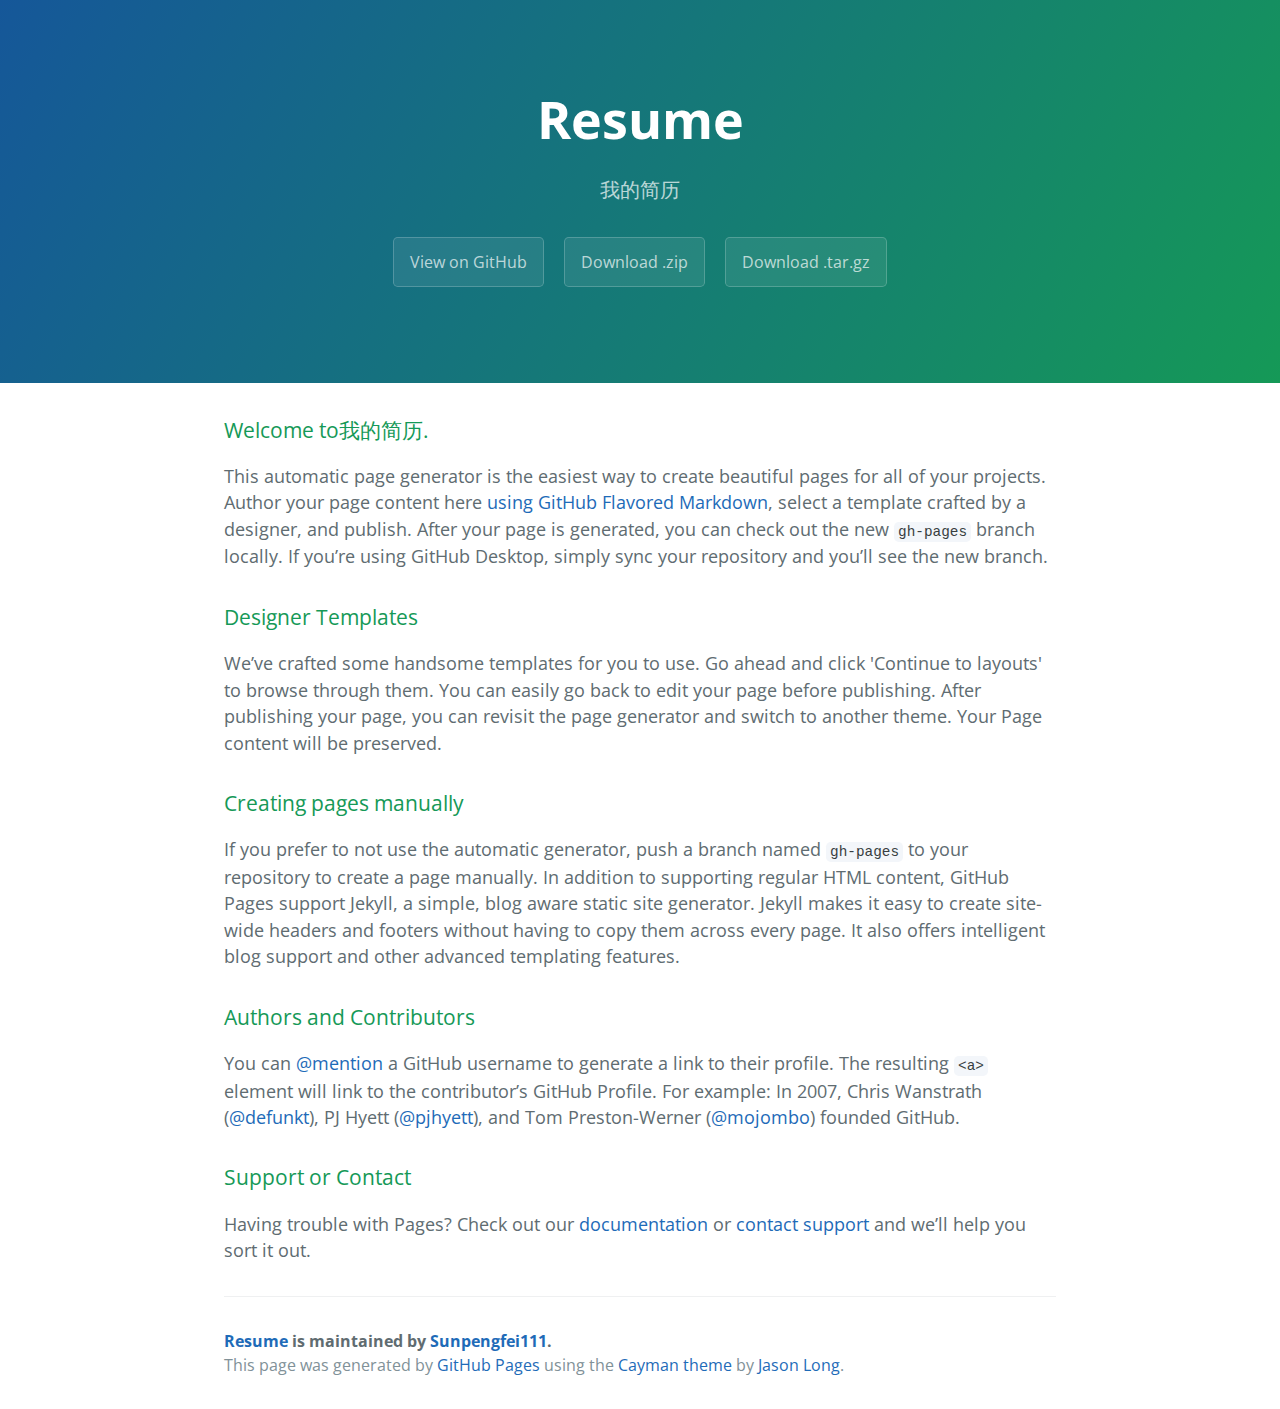
==== index.html @ 6ec91a6f "Create gh-pages branch via GitHub" ====
<!DOCTYPE html>
<html lang="en-us">
  <head>
    <meta charset="UTF-8">
    <title>Resume by Sunpengfei111</title>
    <meta name="viewport" content="width=device-width, initial-scale=1">
    <link rel="stylesheet" type="text/css" href="stylesheets/normalize.css" media="screen">
    <link href='https://fonts.googleapis.com/css?family=Open+Sans:400,700' rel='stylesheet' type='text/css'>
    <link rel="stylesheet" type="text/css" href="stylesheets/stylesheet.css" media="screen">
    <link rel="stylesheet" type="text/css" href="stylesheets/github-light.css" media="screen">
  </head>
  <body>
    <section class="page-header">
      <h1 class="project-name">Resume</h1>
      <h2 class="project-tagline">我的简历</h2>
      <a href="https://github.com/Sunpengfei111/resume" class="btn">View on GitHub</a>
      <a href="https://github.com/Sunpengfei111/resume/zipball/master" class="btn">Download .zip</a>
      <a href="https://github.com/Sunpengfei111/resume/tarball/master" class="btn">Download .tar.gz</a>
    </section>

    <section class="main-content">
      <h3>
<a id="welcome-to我的简历" class="anchor" href="#welcome-to%E6%88%91%E7%9A%84%E7%AE%80%E5%8E%86" aria-hidden="true"><span aria-hidden="true" class="octicon octicon-link"></span></a>Welcome to我的简历.</h3>

<p>This automatic page generator is the easiest way to create beautiful pages for all of your projects. Author your page content here <a href="https://guides.github.com/features/mastering-markdown/">using GitHub Flavored Markdown</a>, select a template crafted by a designer, and publish. After your page is generated, you can check out the new <code>gh-pages</code> branch locally. If you’re using GitHub Desktop, simply sync your repository and you’ll see the new branch.</p>

<h3>
<a id="designer-templates" class="anchor" href="#designer-templates" aria-hidden="true"><span aria-hidden="true" class="octicon octicon-link"></span></a>Designer Templates</h3>

<p>We’ve crafted some handsome templates for you to use. Go ahead and click 'Continue to layouts' to browse through them. You can easily go back to edit your page before publishing. After publishing your page, you can revisit the page generator and switch to another theme. Your Page content will be preserved.</p>

<h3>
<a id="creating-pages-manually" class="anchor" href="#creating-pages-manually" aria-hidden="true"><span aria-hidden="true" class="octicon octicon-link"></span></a>Creating pages manually</h3>

<p>If you prefer to not use the automatic generator, push a branch named <code>gh-pages</code> to your repository to create a page manually. In addition to supporting regular HTML content, GitHub Pages support Jekyll, a simple, blog aware static site generator. Jekyll makes it easy to create site-wide headers and footers without having to copy them across every page. It also offers intelligent blog support and other advanced templating features.</p>

<h3>
<a id="authors-and-contributors" class="anchor" href="#authors-and-contributors" aria-hidden="true"><span aria-hidden="true" class="octicon octicon-link"></span></a>Authors and Contributors</h3>

<p>You can <a href="https://help.github.com/articles/basic-writing-and-formatting-syntax/#mentioning-users-and-teams" class="user-mention">@mention</a> a GitHub username to generate a link to their profile. The resulting <code>&lt;a&gt;</code> element will link to the contributor’s GitHub Profile. For example: In 2007, Chris Wanstrath (<a href="https://github.com/defunkt" class="user-mention">@defunkt</a>), PJ Hyett (<a href="https://github.com/pjhyett" class="user-mention">@pjhyett</a>), and Tom Preston-Werner (<a href="https://github.com/mojombo" class="user-mention">@mojombo</a>) founded GitHub.</p>

<h3>
<a id="support-or-contact" class="anchor" href="#support-or-contact" aria-hidden="true"><span aria-hidden="true" class="octicon octicon-link"></span></a>Support or Contact</h3>

<p>Having trouble with Pages? Check out our <a href="https://help.github.com/pages">documentation</a> or <a href="https://github.com/contact">contact support</a> and we’ll help you sort it out.</p>

      <footer class="site-footer">
        <span class="site-footer-owner"><a href="https://github.com/Sunpengfei111/resume">Resume</a> is maintained by <a href="https://github.com/Sunpengfei111">Sunpengfei111</a>.</span>

        <span class="site-footer-credits">This page was generated by <a href="https://pages.github.com">GitHub Pages</a> using the <a href="https://github.com/jasonlong/cayman-theme">Cayman theme</a> by <a href="https://twitter.com/jasonlong">Jason Long</a>.</span>
      </footer>

    </section>

  
  </body>
</html>
---- stylesheets/stylesheet.css ----
* {
  box-sizing: border-box; }

body {
  padding: 0;
  margin: 0;
  font-family: "Open Sans", "Helvetica Neue", Helvetica, Arial, sans-serif;
  font-size: 16px;
  line-height: 1.5;
  color: #606c71; }

a {
  color: #1e6bb8;
  text-decoration: none; }
  a:hover {
    text-decoration: underline; }

.btn {
  display: inline-block;
  margin-bottom: 1rem;
  color: rgba(255, 255, 255, 0.7);
  background-color: rgba(255, 255, 255, 0.08);
  border-color: rgba(255, 255, 255, 0.2);
  border-style: solid;
  border-width: 1px;
  border-radius: 0.3rem;
  transition: color 0.2s, background-color 0.2s, border-color 0.2s; }
  .btn + .btn {
    margin-left: 1rem; }

.btn:hover {
  color: rgba(255, 255, 255, 0.8);
  text-decoration: none;
  background-color: rgba(255, 255, 255, 0.2);
  border-color: rgba(255, 255, 255, 0.3); }

@media screen and (min-width: 64em) {
  .btn {
    padding: 0.75rem 1rem; } }

@media screen and (min-width: 42em) and (max-width: 64em) {
  .btn {
    padding: 0.6rem 0.9rem;
    font-size: 0.9rem; } }

@media screen and (max-width: 42em) {
  .btn {
    display: block;
    width: 100%;
    padding: 0.75rem;
    font-size: 0.9rem; }
    .btn + .btn {
      margin-top: 1rem;
      margin-left: 0; } }

.page-header {
  color: #fff;
  text-align: center;
  background-color: #159957;
  background-image: linear-gradient(120deg, #155799, #159957); }

@media screen and (min-width: 64em) {
  .page-header {
    padding: 5rem 6rem; } }

@media screen and (min-width: 42em) and (max-width: 64em) {
  .page-header {
    padding: 3rem 4rem; } }

@media screen and (max-width: 42em) {
  .page-header {
    padding: 2rem 1rem; } }

.project-name {
  margin-top: 0;
  margin-bottom: 0.1rem; }

@media screen and (min-width: 64em) {
  .project-name {
    font-size: 3.25rem; } }

@media screen and (min-width: 42em) and (max-width: 64em) {
  .project-name {
    font-size: 2.25rem; } }

@media screen and (max-width: 42em) {
  .project-name {
    font-size: 1.75rem; } }

.project-tagline {
  margin-bottom: 2rem;
  font-weight: normal;
  opacity: 0.7; }

@media screen and (min-width: 64em) {
  .project-tagline {
    font-size: 1.25rem; } }

@media screen and (min-width: 42em) and (max-width: 64em) {
  .project-tagline {
    font-size: 1.15rem; } }

@media screen and (max-width: 42em) {
  .project-tagline {
    font-size: 1rem; } }

.main-content :first-child {
  margin-top: 0; }
.main-content img {
  max-width: 100%; }
.main-content h1, .main-content h2, .main-content h3, .main-content h4, .main-content h5, .main-content h6 {
  margin-top: 2rem;
  margin-bottom: 1rem;
  font-weight: normal;
  color: #159957; }
.main-content p {
  margin-bottom: 1em; }
.main-content code {
  padding: 2px 4px;
  font-family: Consolas, "Liberation Mono", Menlo, Courier, monospace;
  font-size: 0.9rem;
  color: #383e41;
  background-color: #f3f6fa;
  border-radius: 0.3rem; }
.main-content pre {
  padding: 0.8rem;
  margin-top: 0;
  margin-bottom: 1rem;
  font: 1rem Consolas, "Liberation Mono", Menlo, Courier, monospace;
  color: #567482;
  word-wrap: normal;
  background-color: #f3f6fa;
  border: solid 1px #dce6f0;
  border-radius: 0.3rem; }
  .main-content pre > code {
    padding: 0;
    margin: 0;
    font-size: 0.9rem;
    color: #567482;
    word-break: normal;
    white-space: pre;
    background: transparent;
    border: 0; }
.main-content .highlight {
  margin-bottom: 1rem; }
  .main-content .highlight pre {
    margin-bottom: 0;
    word-break: normal; }
.main-content .highlight pre, .main-content pre {
  padding: 0.8rem;
  overflow: auto;
  font-size: 0.9rem;
  line-height: 1.45;
  border-radius: 0.3rem; }
.main-content pre code, .main-content pre tt {
  display: inline;
  max-width: initial;
  padding: 0;
  margin: 0;
  overflow: initial;
  line-height: inherit;
  word-wrap: normal;
  background-color: transparent;
  border: 0; }
  .main-content pre code:before, .main-content pre code:after, .main-content pre tt:before, .main-content pre tt:after {
    content: normal; }
.main-content ul, .main-content ol {
  margin-top: 0; }
.main-content blockquote {
  padding: 0 1rem;
  margin-left: 0;
  color: #819198;
  border-left: 0.3rem solid #dce6f0; }
  .main-content blockquote > :first-child {
    margin-top: 0; }
  .main-content blockquote > :last-child {
    margin-bottom: 0; }
.main-content table {
  display: block;
  width: 100%;
  overflow: auto;
  word-break: normal;
  word-break: keep-all; }
  .main-content table th {
    font-weight: bold; }
  .main-content table th, .main-content table td {
    padding: 0.5rem 1rem;
    border: 1px solid #e9ebec; }
.main-content dl {
  padding: 0; }
  .main-content dl dt {
    padding: 0;
    margin-top: 1rem;
    font-size: 1rem;
    font-weight: bold; }
  .main-content dl dd {
    padding: 0;
    margin-bottom: 1rem; }
.main-content hr {
  height: 2px;
  padding: 0;
  margin: 1rem 0;
  background-color: #eff0f1;
  border: 0; }

@media screen and (min-width: 64em) {
  .main-content {
    max-width: 64rem;
    padding: 2rem 6rem;
    margin: 0 auto;
    font-size: 1.1rem; } }

@media screen and (min-width: 42em) and (max-width: 64em) {
  .main-content {
    padding: 2rem 4rem;
    font-size: 1.1rem; } }

@media screen and (max-width: 42em) {
  .main-content {
    padding: 2rem 1rem;
    font-size: 1rem; } }

.site-footer {
  padding-top: 2rem;
  margin-top: 2rem;
  border-top: solid 1px #eff0f1; }

.site-footer-owner {
  display: block;
  font-weight: bold; }

.site-footer-credits {
  color: #819198; }

@media screen and (min-width: 64em) {
  .site-footer {
    font-size: 1rem; } }

@media screen and (min-width: 42em) and (max-width: 64em) {
  .site-footer {
    font-size: 1rem; } }

@media screen and (max-width: 42em) {
  .site-footer {
    font-size: 0.9rem; } }
---- stylesheets/github-light.css ----
/*
The MIT License (MIT)

Copyright (c) 2015 GitHub, Inc.

Permission is hereby granted, free of charge, to any person obtaining a copy
of this software and associated documentation files (the "Software"), to deal
in the Software without restriction, including without limitation the rights
to use, copy, modify, merge, publish, distribute, sublicense, and/or sell
copies of the Software, and to permit persons to whom the Software is
furnished to do so, subject to the following conditions:

The above copyright notice and this permission notice shall be included in all
copies or substantial portions of the Software.

THE SOFTWARE IS PROVIDED "AS IS", WITHOUT WARRANTY OF ANY KIND, EXPRESS OR
IMPLIED, INCLUDING BUT NOT LIMITED TO THE WARRANTIES OF MERCHANTABILITY,
FITNESS FOR A PARTICULAR PURPOSE AND NONINFRINGEMENT. IN NO EVENT SHALL THE
AUTHORS OR COPYRIGHT HOLDERS BE LIABLE FOR ANY CLAIM, DAMAGES OR OTHER
LIABILITY, WHETHER IN AN ACTION OF CONTRACT, TORT OR OTHERWISE, ARISING FROM,
OUT OF OR IN CONNECTION WITH THE SOFTWARE OR THE USE OR OTHER DEALINGS IN THE
SOFTWARE.

*/

.pl-c /* comment */ {
  color: #969896;
}

.pl-c1      /* constant, markup.raw, meta.diff.header, meta.module-reference, meta.property-name, support, support.constant, support.variable, variable.other.constant */,
.pl-s .pl-v /* string variable */ {
  color: #0086b3;
}

.pl-e  /* entity */,
.pl-en /* entity.name */ {
  color: #795da3;
}

.pl-s .pl-s1 /* string source */,
.pl-smi      /* storage.modifier.import, storage.modifier.package, storage.type.java, variable.other, variable.parameter.function */ {
  color: #333;
}

.pl-ent /* entity.name.tag */ {
  color: #63a35c;
}

.pl-k /* keyword, storage, storage.type */ {
  color: #a71d5d;
}

.pl-pds              /* punctuation.definition.string, string.regexp.character-class */,
.pl-s                /* string */,
.pl-s .pl-pse .pl-s1 /* string punctuation.section.embedded source */,
.pl-sr               /* string.regexp */,
.pl-sr .pl-cce       /* string.regexp constant.character.escape */,
.pl-sr .pl-sra       /* string.regexp string.regexp.arbitrary-repitition */,
.pl-sr .pl-sre       /* string.regexp source.ruby.embedded */ {
  color: #183691;
}

.pl-v /* variable */ {
  color: #ed6a43;
}

.pl-id /* invalid.deprecated */ {
  color: #b52a1d;
}

.pl-ii /* invalid.illegal */ {
  background-color: #b52a1d;
  color: #f8f8f8;
}

.pl-sr .pl-cce /* string.regexp constant.character.escape */ {
  color: #63a35c;
  font-weight: bold;
}

.pl-ml /* markup.list */ {
  color: #693a17;
}

.pl-mh        /* markup.heading */,
.pl-mh .pl-en /* markup.heading entity.name */,
.pl-ms        /* meta.separator */ {
  color: #1d3e81;
  font-weight: bold;
}

.pl-mq /* markup.quote */ {
  color: #008080;
}

.pl-mi /* markup.italic */ {
  color: #333;
  font-style: italic;
}

.pl-mb /* markup.bold */ {
  color: #333;
  font-weight: bold;
}

.pl-md /* markup.deleted, meta.diff.header.from-file */ {
  background-color: #ffecec;
  color: #bd2c00;
}

.pl-mi1 /* markup.inserted, meta.diff.header.to-file */ {
  background-color: #eaffea;
  color: #55a532;
}

.pl-mdr /* meta.diff.range */ {
  color: #795da3;
  font-weight: bold;
}

.pl-mo /* meta.output */ {
  color: #1d3e81;
}
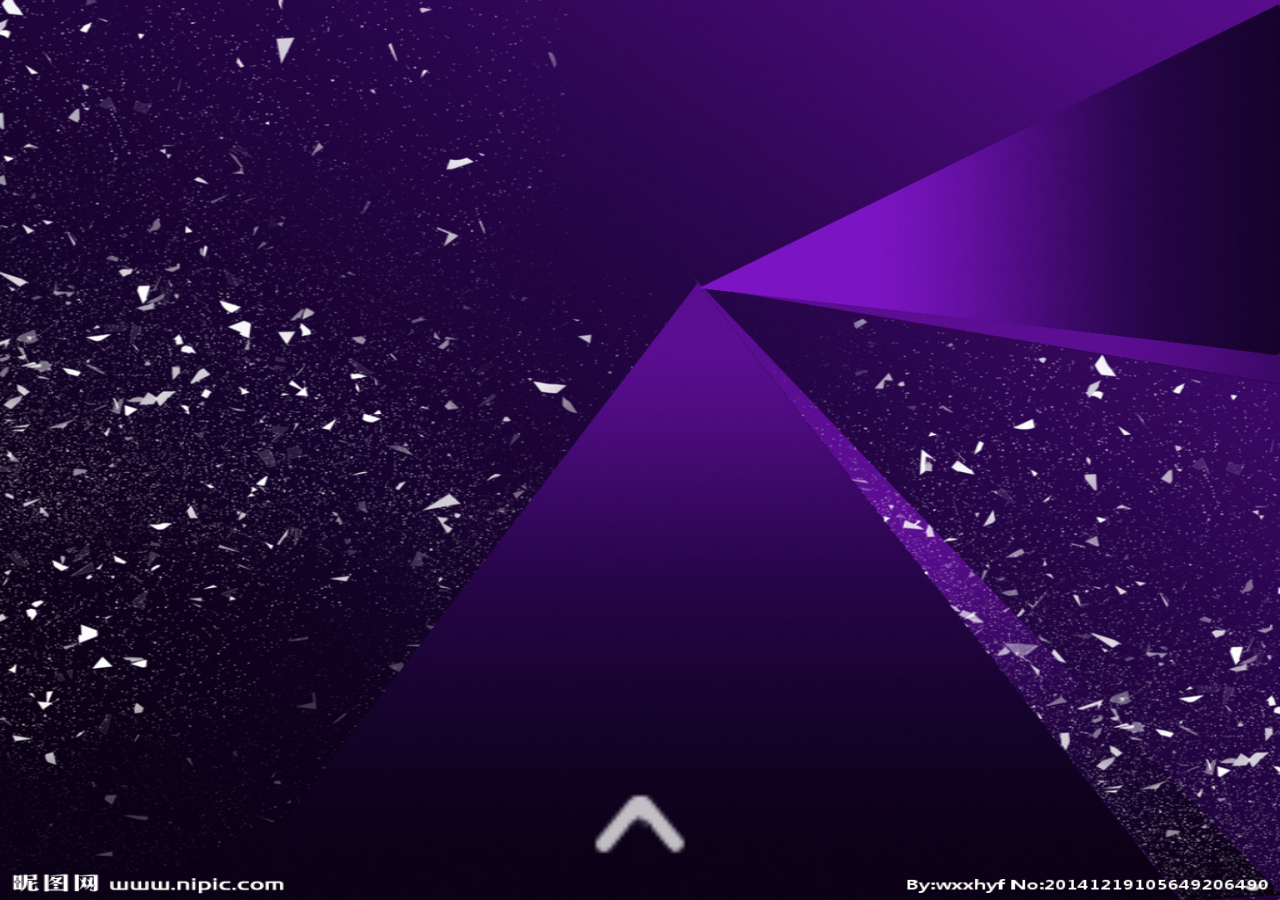
==== commit d91c0a92: "项目" ====
--- a/index.html
+++ b/index.html
@@ -1,57 +1,134 @@
 <!DOCTYPE html>
-<html lang="en-us">
-  <head>
+<html>
+<head>
     <meta charset="UTF-8">
-    <title>Resume by Sunpengfei111</title>
-    <meta name="viewport" content="width=device-width, initial-scale=1">
-    <link rel="stylesheet" type="text/css" href="stylesheets/normalize.css" media="screen">
-    <link href='https://fonts.googleapis.com/css?family=Open+Sans:400,700' rel='stylesheet' type='text/css'>
-    <link rel="stylesheet" type="text/css" href="stylesheets/stylesheet.css" media="screen">
-    <link rel="stylesheet" type="text/css" href="stylesheets/github-light.css" media="screen">
-  </head>
-  <body>
-    <section class="page-header">
-      <h1 class="project-name">Resume</h1>
-      <h2 class="project-tagline">我的简历</h2>
-      <a href="https://github.com/Sunpengfei111/resume" class="btn">View on GitHub</a>
-      <a href="https://github.com/Sunpengfei111/resume/zipball/master" class="btn">Download .zip</a>
-      <a href="https://github.com/Sunpengfei111/resume/tarball/master" class="btn">Download .tar.gz</a>
-    </section>
+    <meta name="viewport"
+          content="width=device-width, user-scalable=no, initial-scale=1.0, maximum-scale=1.0, minimum-scale=1.0"/>
+    <meta name="format-detection" content="telephone=no"/>
+    <meta name="apple-mobile-web-app-capable" content="yes"/>
+    <meta name="apple-mobile-web-app-status-bar-style" content="black">
+    <title>珠峰培训</title>
+    <link type="text/css" rel="stylesheet" href="css/swiper.min.css"/>
+    <link type="text/css" rel="stylesheet" href="css/index.css"/>
+</head>
+<body>
+<section class="swiper-container">
+    <div class="swiper-wrapper">
+        <div class="swiper-slide pageFir" trueId="page1">
+            <img src="img/person.png"/>
+            <img src="img/first.png"/>
+            <img src="img/info.png" alt=""/>
+            <img src="./img/wo.png" alt=""/>
+            <ul class="content">
+                <li>
+                    <img src="./img/3.png" alt=""/>
+                    <h4>姓名:</h4><span>孙鹏飞</span>
+                </li>
+                <li>
+                    <img src="./img/4.jpg" alt=""/>
+                    <h4>性别:</h4><span>男</span>
+                </li>
+                <li>
+                    <img src="./img/1.png" alt=""/>
+                    <h4>年龄:</h4><span>26</span>
+                </li>
+                <li>
+                    <img src="./img/2.png" alt=""/>
+                    <h4>专业:</h4><span>计算机科学与技术</span>
+                </li>
+                <li>
+                    <img src="./img/5.jpg" alt=""/>
+                    <h4>手机:</h4><span>18101381495</span>
+                </li>
+            </ul>
+        </div>
 
-    <section class="main-content">
-      <h3>
-<a id="welcome-to我的简历" class="anchor" href="#welcome-to%E6%88%91%E7%9A%84%E7%AE%80%E5%8E%86" aria-hidden="true"><span aria-hidden="true" class="octicon octicon-link"></span></a>Welcome to我的简历.</h3>
+        <div class="swiper-slide pageTwo" trueId="page2">
+            <img src="img/ability.png"/>
+            <img src="img/round1.jpg" alt=""/>
+            <img src="img/round2.jpg" alt=""/>
+            <img src="img/round3.jpg" alt=""/>
+            <img src="img/round4.jpg" alt=""/>
+            <img src="img/round5.jpg" alt=""/>
+            <ul class="skill">
+                <li class="animation1">H5 CSS3</li>
+                <li>jQuery</li>
+                <li>JS</li>
+                <li>node</li>
+                <li>AJAX</li>
+            </ul>
+        </div>
 
-<p>This automatic page generator is the easiest way to create beautiful pages for all of your projects. Author your page content here <a href="https://guides.github.com/features/mastering-markdown/">using GitHub Flavored Markdown</a>, select a template crafted by a designer, and publish. After your page is generated, you can check out the new <code>gh-pages</code> branch locally. If you’re using GitHub Desktop, simply sync your repository and you’ll see the new branch.</p>
+        <div class="swiper-slide pageThird" trueId="page3">
+            <!--<span>关于我</span>-->
+            <img src="img/lt.png" alt=""/>
+            <img src="img/rb.png" alt=""/>
+            <img src="img/speak0.png"/>
+            <img src="img/now.png"/>
+            <img src="img/speak1.png" alt=""/>
+            <img src="img/speak2.png" alt=""/>
+        </div>
 
-<h3>
-<a id="designer-templates" class="anchor" href="#designer-templates" aria-hidden="true"><span aria-hidden="true" class="octicon octicon-link"></span></a>Designer Templates</h3>
+        <div class="swiper-slide pageFour" trueId="page4">
+            <div class="top">
+                <img src="img/heart.png" alt=""/>
+                <img src="img/heart.png" alt=""/>
+                <img src="img/heart.png" alt=""/>
+                <span>约起来!!!</span>
+            </div>
+            <ul class="list">
+                <li>
+                    <img src="img/contact1.png" alt=""/>
+                    <div>
+                        <h2>PHONE</h2>
+                        <span>18101381495</span>
+                    </div>
+                </li>
+                <li>
+                    <img src="img/contact2.png" alt=""/>
+                    <div>
+                        <h2>E-MAIL</h2>
+                        <span>963969594@qq.com</span>
+                    </div>
+                </li>
+                <li>
+                    <div>
+                        <h2>QQ</h2>
+                    </div>
+                    <div>
+                        <span>963969594</span>
+                    </div>
+                    <img src="img/contact3.png" alt=""/>
+                </li>
+                <li>
+                    <img src="img/contact4.png" alt=""/>
+                    <img src="img/contact5.png" alt=""/>
+                    <div class="wei">
+                        <h2>微信</h2>
+                    </div>
+                    <div class="name">
+                        <span>我不会告诉你我叫XXX</span>
+                    </div>
+                </li>
+            </ul>
+            <!--<img src="img/run1.png" alt="" class="img2"/>-->
+        </div>
+    </div>
+</section>
 
-<p>We’ve crafted some handsome templates for you to use. Go ahead and click 'Continue to layouts' to browse through them. You can easily go back to edit your page before publishing. After publishing your page, you can revisit the page generator and switch to another theme. Your Page content will be preserved.</p>
+<section class="arrow">
+    <span></span>
+    <span></span>
+</section>
 
-<h3>
-<a id="creating-pages-manually" class="anchor" href="#creating-pages-manually" aria-hidden="true"><span aria-hidden="true" class="octicon octicon-link"></span></a>Creating pages manually</h3>
-
-<p>If you prefer to not use the automatic generator, push a branch named <code>gh-pages</code> to your repository to create a page manually. In addition to supporting regular HTML content, GitHub Pages support Jekyll, a simple, blog aware static site generator. Jekyll makes it easy to create site-wide headers and footers without having to copy them across every page. It also offers intelligent blog support and other advanced templating features.</p>
-
-<h3>
-<a id="authors-and-contributors" class="anchor" href="#authors-and-contributors" aria-hidden="true"><span aria-hidden="true" class="octicon octicon-link"></span></a>Authors and Contributors</h3>
-
-<p>You can <a href="https://help.github.com/articles/basic-writing-and-formatting-syntax/#mentioning-users-and-teams" class="user-mention">@mention</a> a GitHub username to generate a link to their profile. The resulting <code>&lt;a&gt;</code> element will link to the contributor’s GitHub Profile. For example: In 2007, Chris Wanstrath (<a href="https://github.com/defunkt" class="user-mention">@defunkt</a>), PJ Hyett (<a href="https://github.com/pjhyett" class="user-mention">@pjhyett</a>), and Tom Preston-Werner (<a href="https://github.com/mojombo" class="user-mention">@mojombo</a>) founded GitHub.</p>
-
-<h3>
-<a id="support-or-contact" class="anchor" href="#support-or-contact" aria-hidden="true"><span aria-hidden="true" class="octicon octicon-link"></span></a>Support or Contact</h3>
-
-<p>Having trouble with Pages? Check out our <a href="https://help.github.com/pages">documentation</a> or <a href="https://github.com/contact">contact support</a> and we’ll help you sort it out.</p>
-
-      <footer class="site-footer">
-        <span class="site-footer-owner"><a href="https://github.com/Sunpengfei111/resume">Resume</a> is maintained by <a href="https://github.com/Sunpengfei111">Sunpengfei111</a>.</span>
-
-        <span class="site-footer-credits">This page was generated by <a href="https://pages.github.com">GitHub Pages</a> using the <a href="https://github.com/jasonlong/cayman-theme">Cayman theme</a> by <a href="https://twitter.com/jasonlong">Jason Long</a>.</span>
-      </footer>
-
-    </section>
-
-  
-  </body>
-</html>
+<section class="audio">
+    <audio class="audioMp3" src="audioFile/beyond.mp3" loop preload="none"/>
+</section>
+</body>
+<script charset="utf-8" type="text/javascript" src="js/swiper.min.js"></script>
+<script charset="utf-8" type="text/javascript" src="js/fastClick.js"></script>
+<script charset="utf-8" type="text/javascript" src="js/index.js"></script>
+<script type="text/javascript">
+    FastClick.attach(document.body);
+</script>
+</html>--- a/css/index.css
+++ b/css/index.css
@@ -0,0 +1,1759 @@
+@charset "utf-8";
+* {
+    margin: 0;
+    padding: 0;
+    -webkit-touch-callout: none;
+    -webkit-tap-highlight-color: transparent;
+}
+
+html {
+    -webkit-text-size-adjust: none;
+}
+
+body {
+    -webkit-user-select: none;
+    font-family: "\5FAE\8F6F\96C5\9ED1", Helvetica, sans-serif;
+    font-size: 12px;
+    color: #424242;
+}
+
+header, footer, nav, section, aside, figure, figcaption, article, audio, video {
+    display: block;
+}
+
+input {
+    outline: none;
+}
+
+ul, li {
+    list-style: none;
+}
+
+a, a:hover, a:active, a:visited, a:target {
+    text-decoration: none;
+    color: #424242;
+}
+
+img {
+    display: block;
+    border: none;
+}
+
+.clear:after {
+    display: block;
+    height: 0;
+    content: "";
+    clear: both;
+}
+
+html {
+    font-size: 100px;
+}
+
+html, body {
+    width: 100%;
+    height: 100%;
+    overflow: hidden;
+}
+/*--ARROW--*/
+.arrow {
+    position: absolute;
+    left: 50%;
+    bottom: .2rem;
+    z-index: 100;
+    margin-left: -.24rem;
+    width: .48rem;
+    height: .36rem;
+    background: url("../img/web-swipe-tip.png") no-repeat;
+    background-size: 100% 100%;
+
+    opacity: 1;
+    -webkit-animation: arrowFlash 1s linear 0s infinite;
+    animation: arrowFlash 1s linear 0s infinite;
+    -webkit-animation-fill-mode: both;
+    animation-fill-mode: both;
+}
+
+@-webkit-keyframes arrowFlash {
+    0%, 100% {
+        opacity: 1;
+        -webkit-transform: translateY(0);
+        transform: translateY(0);
+    }
+    50% {
+        opacity: 0.1;
+        -webkit-transform: translateY(-.1rem);
+        transform: translateY(-.1rem);
+    }
+}
+
+@keyframes arrowFlash {
+    0%, 100% {
+        opacity: 1;
+        -webkit-transform: translateY(0);
+        transform: translateY(0);
+    }
+    50% {
+        opacity: 0.1;
+        -webkit-transform: translateY(-.1rem);
+        transform: translateY(-.1rem);
+    }
+}
+
+/*--AUDIO--*/
+.audio {
+    display: none;
+    position: absolute;
+    top: .15rem;
+    right: .2rem;
+    z-index: 100;
+    width: .6rem;
+    height: .6rem;
+    background: url("../audioFile/music.svg") no-repeat;
+    background-size: 100% 100%;
+}
+
+.audio .audioMp3 {
+    display: none;
+}
+
+.audioMove {
+    -webkit-animation: audioMove 1s linear infinite both;
+    animation: audioMove 1s linear infinite both;
+}
+
+@-webkit-keyframes audioMove {
+    from {
+        -webkit-transform: rotate(0deg);
+        transform: rotate(0deg);
+    }
+    to {
+        -webkit-transform: rotate(360deg);
+        transform: rotate(360deg);
+    }
+}
+
+@keyframes audioMove {
+    from {
+        -webkit-transform: rotate(0deg);
+        transform: rotate(0deg);
+    }
+    to {
+        -webkit-transform: rotate(360deg);
+        transform: rotate(360deg);
+    }
+}
+/*--SWIPER--*/
+.swiper-container {
+    height: 100%;
+}
+
+.swiper-slide {
+    position: relative;
+    height: 100%;
+}
+/*四张大背景*/
+.pageFir {
+    background: url("../img/back1.jpg") no-repeat;
+    background-size: 100% 100%;
+}
+
+.pageTwo {
+    background: url("../img/back2.jpg") no-repeat;
+    background-size: 100% 100%;
+}
+.pageThird {
+    background: url("../img/back3.jpg") no-repeat;
+    background-size: 100% 100%;
+}
+.pageFour {
+    background: url("../img/back4.jpg") no-repeat;
+    background-size: 100% 100%;
+}
+.pageFir img, .pageThird img, .pageFour img {
+    position: absolute;
+    opacity: 0;
+}
+
+/*首页*/
+.pageFir img:nth-child(1) {
+    z-index: 5;
+    left: -0.1rem;
+    top: 0;
+    width: 6.86rem;
+    height: 2.48rem;
+    background: gold;
+}
+.pageFir img:nth-child(2) {
+    z-index: 4;
+    left: .5rem;
+    bottom: .5rem;
+    width: 5.5rem;
+    height: 2.12rem;
+    background: lightpink;
+    border-radius:1rem;
+}
+.pageFir img:nth-child(3){
+    z-index: 8;
+    left: 0.93rem;
+    bottom: 2.99rem;
+    width: 3.8rem;
+    height: 3.34rem;
+}
+.pageFir img:nth-child(4){
+    z-index: 10;
+    right: 0.6rem;
+    bottom: 4.4rem;
+    width: 1.6rem;
+    height: 2.2rem;
+    border-radius: 1rem;
+}
+
+.pageFir .content{
+    position: absolute;
+    bottom: 2rem;
+    left: .8rem;
+    z-index: 3;
+    display: inline-block;
+    width: 5rem;
+    height: 4.5rem;
+    color: #FFFFEE;
+}
+.pageFir .content li{
+    padding: .12rem 0;
+}
+.pageFir .content li img{
+    opacity: 0;
+}
+.pageFir .content li:nth-child(1) img{
+    width: .6rem;
+    height: .5rem;
+    position: absolute;
+    left: -.6rem;
+    top: .1rem;
+    background: transparent;
+}
+.pageFir .content li:nth-child(2) img{
+    width: .6rem;
+    height: .5rem;
+    position: absolute;
+    left: -.6rem;
+    top: .82rem;
+    border-radius: 50%;
+}
+.pageFir .content li:nth-child(3) img{
+    width: .6rem;
+    height: .5rem;
+    position: absolute;
+    left: -.6rem;
+    top: 1.52rem;
+    background: transparent;
+}
+.pageFir .content li:nth-child(4) img{
+    width: .6rem;
+    height: .5rem;
+    position: absolute;
+    left: -.6rem;
+    top: 2.22rem;
+    background: transparent;
+}
+.pageFir .content li:nth-child(5) img{
+    width: .6rem;
+    height: .5rem;
+    position: absolute;
+    left: -.6rem;
+    top: 3.02rem;
+    background: transparent;
+    border-radius: 50%;
+}
+
+.pageFir .content li h4 {
+    font-family: "\5FAE\8F6F\96C5\9ED1", Helvetica, sans-serif;
+    font-size: .36rem;
+    display: inline-block;
+    margin-left: .2rem;
+    color: goldenrod;
+    font-weight: bold;
+    opacity: 0;
+}
+.pageFir .content li span{
+    display: inline-block;
+    font-size: .36rem;
+    margin-left: .2rem;
+    font-family: "\5FAE\8F6F\96C5\9ED1", Helvetica, sans-serif;
+    font-style: oblique;
+    font-weight: bold;
+    opacity: 0;
+}
+
+#page1 img:nth-child(1) {
+    -webkit-animation: fadeInLeft 2s .3s both;
+    animation: fadeInLeft 2s .3s both;
+}
+#page1 img:nth-child(2){
+    -webkit-animation: fadeInRight 1.5s 4.5s both;
+    animation: fadeInRight 1.5s 4.5s both;
+}
+#page1 img:nth-child(3){
+    -webkit-animation: zoomIn 1.5s 4s both;
+    animation: zoomIn 1.5s 4s both;
+}
+#page1 img:nth-child(4){
+    -webkit-animation: fadeInRight 1.5s 4.2s both;
+    animation: fadeInRight 1.5s 4.2s both;
+}
+
+#page1 .content li:nth-child(1) img{
+    -webkit-animation: bounceInUp 1.5s .5s both;
+    animation: bounceInUp 1.5s .5s both;
+}
+#page1 .content li:nth-child(1) span,#page1 .content li:nth-child(1) h4{
+    -webkit-animation:  bounce 1s 2.5s both;
+    animation:  bounce 1s 2.5s both;
+}
+#page1 .content li:nth-child(2) img{
+    -webkit-animation: bounceInUp2 1.5s .7s both;
+    animation: bounceInUp2 1.5s .7s both;
+}
+#page1 .content li:nth-child(2) span,#page1 .content li:nth-child(2) h4{
+    -webkit-animation:  bounce 1s 2.7s both;
+    animation:  bounce 1s 2.7s both;
+}
+#page1 .content li:nth-child(3) img{
+    -webkit-animation: bounceInUp 1.5s .9s both;
+    animation: bounceInUp 1.5s .9s both;
+}
+#page1 .content li:nth-child(3) span,#page1 .content li:nth-child(3) h4{
+    -webkit-animation:  bounce 1s 2.9s both;
+    animation:  bounce 1s 2.9s both;
+}
+#page1 .content li:nth-child(4) img{
+    -webkit-animation: bounceInUp 1.5s 1.1s both;
+    animation: bounceInUp 1.5s 1.1s both;
+}
+#page1 .content li:nth-child(4) span,#page1 .content li:nth-child(4) h4{
+    -webkit-animation:  bounce 1s 3.1s both;
+    animation:  bounce 1s 3.1s both;
+}
+#page1 .content li:nth-child(5) img{
+    -webkit-animation: bounceInUp 1.5s 1.3s both;
+    animation: bounceInUp 1.5s 1.3s both;
+}
+#page1 .content li:nth-child(5) span,#page1 .content li:nth-child(5) h4{
+    -webkit-animation:  bounce 1s 3.3s both;
+    animation:  bounce 1s 3.3s both;
+}
+
+/*第二页*/
+
+.pageTwo img{
+    width: 2rem;
+    height: 2rem;
+    border-radius: 50%;
+    opacity: .7;
+}
+.pageTwo img:nth-child(2){
+    z-index: 4;
+    position: absolute;
+    left: .4rem;
+    top: 1.8rem;
+
+}
+.pageTwo img:nth-child(3){
+    z-index: 4;
+    position: absolute;
+    left: 3.6rem;
+    top: 2rem;
+    opacity: 0;
+
+}
+.pageTwo img:nth-child(4){
+    z-index: 4;
+    position: absolute;
+    left: 2rem;
+    top: 4.5rem;
+    width: 2.2rem;
+    height: 2.2rem;
+}
+.pageTwo img:nth-child(5){
+    z-index: 4;
+    position: absolute;
+    left: .4rem;
+    top: 6.5rem;
+    opacity: 0;
+}
+.pageTwo img:nth-child(6){
+    z-index: 4;
+    position: absolute;
+    left: 3.6rem;
+    top: 6.8rem;
+
+}
+.pageTwo .skill{
+    position: absolute;
+    bottom: .9rem;
+    left: 0;
+    z-index: 5;
+    display: inline-block;
+    width: 6.4rem;
+    height: 8.5rem;
+    font-weight: 600;
+    opacity: 1;
+}
+.pageTwo .skill li{
+    opacity: 0;
+}
+.pageTwo .skill li:nth-child(1){
+    position: absolute;
+    top: 2.8rem;
+    left: .8rem;
+    color: blue;
+    font-size: .3rem;
+}
+.pageTwo .skill li:nth-child(2){
+    position: absolute;
+    top: 3rem;
+    right: 1.2rem;
+    color: sienna;
+    font-size: .3rem;
+    opacity: 0;
+}
+.pageTwo .skill li:nth-child(3){
+    position: absolute;
+    top: 5.5rem;
+    right: 3rem;
+    color: black;
+    font-size: .5rem;
+}
+.pageTwo .skill li:nth-child(4){
+    position: absolute;
+    top: 7.4rem;
+    left: .85rem;
+    color: blueviolet;
+    font-size: .4rem;
+    opacity: 0;
+}
+.pageTwo .skill li:nth-child(5){
+    position: absolute;
+    top: 7.8rem;
+    right: 1.2rem;
+    color: darkcyan;
+    font-size: .4rem;
+}
+
+.pageTwo img:nth-child(1){
+    z-index: 3;
+    position: absolute;
+    left: 1.1rem;
+    top: .5rem;
+    width: 4rem;
+    height: 1rem;
+    opacity: 1;
+    border-radius: 1rem;
+}
+#page2 img:nth-child(even){
+    -webkit-animation: beat 1.5s .1s infinite;
+    animation: beat 1.5s .1s infinite;
+}
+#page2 img:nth-child(odd){
+    -webkit-animation: upin 1.5s .5s both;
+    animation: upin 1.5s .5s both;
+}
+#page2 img:nth-child(1){
+    -webkit-animation: pulse 1.5s .5s infinite;
+    animation: pulse 1.5s .5s infinite;
+}
+#page2 .skill li:nth-child(1){
+    -webkit-animation:  swing 1.5s .5s infinite;
+    animation: swing 1.5s .5s infinite;
+}
+#page2 .skill li:nth-child(2){
+    -webkit-animation:  wobble 1.5s .5s infinite;
+    animation: wobble 1.5s .5s infinite;
+}
+#page2 .skill li:nth-child(3){
+    -webkit-animation:  jello 1.5s .5s infinite;
+    animation: jello 1.5s .5s infinite;
+}
+#page2 .skill li:nth-child(4){
+    -webkit-animation:  wobble 1.5s .5s infinite;
+    animation: wobble 1.5s .5s infinite;
+}
+#page2 .skill li:nth-child(5){
+    -webkit-animation:  swing 1.5s .5s infinite;
+    animation: swing 1.5s .5s infinite;
+}
+
+/*第三页*/
+.pageThird img{
+    opacity: 0;
+}
+.pageThird img:nth-child(1){
+    z-index: 4;
+    position: absolute;
+    left: .14rem;
+    top: 0;
+    width: 2.18rem;
+    height: 2.8rem;
+}
+.pageThird img:nth-child(2){
+    position: absolute;
+    right: .46rem;
+    bottom: .4rem;
+    width: 1.8rem;
+    height: 2.2rem;
+    z-index: 4;
+}
+.pageThird img:nth-child(3){
+    position: absolute;
+    top: -.8rem;
+    left: .3rem;
+    z-index: 5;
+    width: 5.9rem;
+    height: 6.1rem;
+
+}
+.pageThird img:nth-child(4){
+    position: absolute;
+    top: 4.3rem;
+    left: .8rem;
+    z-index: 5;
+    width: 4.7rem;
+    height: 5.8rem;
+
+}
+.pageThird img:nth-child(5){
+    position: absolute;
+    top: -.8rem;
+    left: .3rem;
+    z-index: 5;
+    width: 5.9rem;
+    height: 6.1rem;
+
+}
+.pageThird img:nth-child(6){
+    position: absolute;
+    top: -.8rem;
+    left: .3rem;
+    z-index: 5;
+    width: 5.9rem;
+    height: 6.1rem;
+
+}
+
+
+#page3 img:nth-child(1){
+    animation: bounceInUp 2s .1s both;
+    -webkit-animation: bounceInUp 2s .1s both;
+}
+#page3 img:nth-child(2){
+    animation: bounceInDown 2s .5s both;
+    -webkit-animation: bounceInDown 2s .5s both;
+}
+#page3 img:nth-child(3){
+    animation: bounceInUp 2s 1.5s both;
+    -webkit-animation: bounceInUp 2s 1.5s both;
+}
+#page3 img:nth-child(4){
+    animation: fadeInLeft1 2s 5s both;
+    -webkit-animation: fadeInLeft1 2s 4s both;
+}
+#page3 img:nth-child(5){
+    animation: fadeInRight 2s 2s both;
+    -webkit-animation: fadeInRight 2s 2s both;
+}
+#page3 img:nth-child(6){
+    animation: fadeInLeft 2s 3s both;
+    -webkit-animation: fadeInLeft 2s 3s both;
+}
+
+/*第四页*/
+.pageFour .top{
+    width: 5rem;
+    height: 1.6rem;
+    position: absolute;
+    top: .1rem;
+    left: .3rem;
+    opacity: 0;
+}
+.pageFour .top span{
+    font-style: italic;
+    font-size: .4rem;
+    display: block;
+    margin-left: .3rem;
+    margin-top: .1rem;
+    color: #0001ff;
+}
+.pageFour .top img:nth-child(1){
+    position: absolute;
+    top: .3rem;
+    left: 2.3rem;
+    width: 1rem;
+    height: 1rem;
+    opacity: 1;
+}
+.pageFour .top img:nth-child(2){
+    position: absolute;
+    top: .5rem;
+    left: 1rem;
+    width: 1rem;
+    height: 1rem;
+    opacity: 1;
+}
+.pageFour .top img:nth-child(3){
+    position: absolute;
+    top: .5rem;
+    right: .4rem;
+    width: 1rem;
+    height: 1rem;
+    opacity: 1;
+}
+
+
+.pageFour .list{
+    position: absolute;
+    bottom: -.8rem;
+    left: 0;
+    z-index: 5;
+    display: inline-block;
+    width: 6.4rem;
+    height: 8.5rem;
+    font-weight: 600;
+    opacity: 1;
+}
+.pageFour .list li:nth-child(1) img{
+    position: absolute;
+    top: 0;
+    left: 0;
+    z-index: 6;
+    width: 2rem;
+    height: 2rem;
+    opacity: 0;
+}
+.pageFour .list li:nth-child(1) div{
+    background: #FFFFEE;
+    position: absolute;
+    top: 0;
+    left: 2rem;
+    z-index: 6;
+    width: 4.4rem;
+    height: 2rem;
+    opacity: 0;
+}
+.pageFour .list li:nth-child(1) div h2{
+    font-size: .6rem;
+    padding: .05rem .8rem;
+}
+.pageFour .list li:nth-child(1) div span{
+    display: block;
+    margin-top: .1rem;
+    font-size: .4rem;
+}
+
+.pageFour .list li:nth-child(2) img{
+    position: absolute;
+    top: 2rem;
+    right: 0;
+    z-index: 6;
+    width: 2rem;
+    height: 2rem;
+    opacity: 0;
+}
+.pageFour .list li:nth-child(2) div{
+    background: #FFFFEE;
+    position: absolute;
+    top: 2rem;
+    left: 0;
+    z-index: 6;
+    width: 4.4rem;
+    height: 2rem;
+    opacity: 0;
+}
+.pageFour .list li:nth-child(2) div h2{
+    font-size: .6rem;
+    padding: .05rem .8rem;
+}
+.pageFour .list li:nth-child(2) div span{
+    display: block;
+    margin-left: .1rem;
+    margin-top: .1rem;
+    font-size: .4rem;
+}
+.pageFour .list li:nth-child(3) img{
+    position: absolute;
+    top: 4rem;
+    left: 1.5rem;
+    z-index: 6;
+    width: 2rem;
+    height: 2rem;
+    opacity: 0;
+}
+.pageFour .list li:nth-child(3) div:nth-child(1){
+    background: #FFFFEE;
+    position: absolute;
+    top: 4rem;
+    left: 0;
+    z-index: 6;
+    width: 1.5rem;
+    height: 2rem;
+    opacity: 0;
+}
+.pageFour .list li:nth-child(3) div:nth-child(2){
+    background: #FFFFEE;
+    position: absolute;
+    top: 4rem;
+    left: 3.5rem;
+    z-index: 6;
+    width: 2.9rem;
+    height: 2rem;
+    opacity: 0;
+}
+.pageFour .list li:nth-child(3) div:nth-child(1) h2{
+    font-size: .6rem;
+    padding: .5rem .3rem;
+}
+.pageFour .list li:nth-child(3) div:nth-child(2) span{
+    display: block;
+    margin-top: .6rem;
+    margin-left: .2rem;
+    font-size: .4rem;
+}
+.pageFour .list li:nth-child(4) img:nth-child(1){
+    position: absolute;
+    top: 6rem;
+    right: 0;
+    z-index: 6;
+    width: 1.6rem;
+    height: 1.8rem;
+    opacity: 0;
+}
+.pageFour .list li:nth-child(4) img:nth-child(2){
+    position: absolute;
+    top: 6rem;
+    left: 0;
+    z-index: 6;
+    width: 1.6rem;
+    height: 1.8rem;
+    opacity: 0;
+}
+.pageFour .list li:nth-child(4) .name{
+    background: #FFFFEE;
+    position: absolute;
+    top: 6rem;
+    left: 1.6rem;
+    z-index: 6;
+    width: 1.6rem;
+    height: 1.8rem;
+    opacity: 0;
+}
+.pageFour .list li:nth-child(4) .wei{
+    background: #FFFFEE;
+    position: absolute;
+    top: 6rem;
+    left: 3.2rem;
+    z-index: 6;
+    width: 1.6rem;
+    height: 1.8rem;
+    opacity: 0;
+}
+.pageFour .list li:nth-child(4) .wei h2{
+    font-size: .5rem;
+    padding: .3rem .2rem;
+}
+.pageFour .list li:nth-child(4) .name span{
+    display: block;
+    margin-top: .1rem;
+    margin-left: .2rem;
+    font-size: .3rem;
+}
+
+
+#page4 .list li:nth-child(1) img{
+    -webkit-animation: upin 1.5s .5s both;
+    animation: upin 1.5s .5s both;
+}
+#page4 .list li:nth-child(1) div{
+    animation: fadeInRight1 1.5s 1s both;
+    -webkit-animation: fadeInRight1 1.5s 1s both;
+}
+#page4 .list li:nth-child(2) img{
+    animation: fadeInLeft1 1s 1.3s both;
+    -webkit-animation: fadeInLeft1 1s 1.3s both;
+}
+#page4 .list li:nth-child(2) div{
+    animation: fadeInLeft 1.5s 1.5s both;
+    -webkit-animation: fadeInLeft 1.5s 1.5s both;
+}
+#page4 .list li:nth-child(3) img{
+    animation: bounceInDown 1.5s 1.7s both;
+    -webkit-animation: bounceInDown 1.5s 1.7s both;
+}
+#page4 .list li:nth-child(3) div:nth-child(1){
+    animation: fadeInLeft 1.5s 1.9s both;
+    -webkit-animation: fadeInLeft 1.5s 1.9s both;
+}
+#page4 .list li:nth-child(3) div:nth-child(2){
+    animation: fadeInRight1 1.5s 1.9s both;
+    -webkit-animation: fadeInRight1 1.5s 1.9s both;
+}
+#page4 .list li:nth-child(4) img:nth-child(1){
+    animation: fadeInRight1 1.5s 2.4s both;
+    -webkit-animation: fadeInRight1 1.5s 2.4s both;
+}
+#page4 .list li:nth-child(4) img:nth-child(2){
+    animation: bounceInDown 1.5s 2.4s both;
+    -webkit-animation: bounceInDown 1.5s 2.4s both;
+}
+#page4 .list li:nth-child(4) .wei{
+    animation: fadeInRight1 1.5s 2.6s both;
+    -webkit-animation: fadeInRight1 1.5s 2.6s both;
+}
+#page4 .list li:nth-child(4) .name{
+    animation: fadeInDownBig 1.5s 2.9s both;
+    -webkit-animation: fadeInDownBig 1.5s 2.9s both;
+}
+#page4 .top{
+    animation: bounceInUp 1.5s both;
+    -webkit-animation: bounceInUp 1.5s both;
+}
+#page4 .top img{
+    -webkit-animation: beat 1.5s .1s infinite;
+    animation: beat 1.5s .1s infinite;
+}
+
+
+
+@keyframes rotate {
+    0%{
+        opacity: 1;
+        -webkit-transform: rotate(0deg);
+        transform: rotate(0deg);
+    }
+    50%{
+        opacity: 1;
+        -webkit-transform: rotate(180deg);
+        transform: rotate(180deg);
+    }
+    100%{
+        opacity: 1;
+        -webkit-transform: rotate(360deg);
+        transform: rotate(360deg);
+    }
+}
+@-webkit-keyframes rotate {
+    0%{
+        opacity: 1;
+        -webkit-transform: rotate(0deg);
+        transform: rotate(0deg);
+    }
+    50%{
+        opacity: 1;
+        -webkit-transform: rotate(180deg);
+        transform: rotate(180deg);
+    }
+    100%{
+        opacity: 1;
+        -webkit-transform: rotate(360deg);
+        transform: rotate(360deg);
+    }
+}
+
+
+
+
+@-webkit-keyframes wobble {
+    from {
+        -webkit-transform: none;
+        transform: none;
+        opacity: 0;
+    }
+
+    15% {
+        -webkit-transform: translate3d(-25%, 0, 0) rotate3d(0, 0, 1, -5deg);
+        transform: translate3d(-25%, 0, 0) rotate3d(0, 0, 1, -5deg);
+        opacity: .3;
+    }
+
+    30% {
+        -webkit-transform: translate3d(20%, 0, 0) rotate3d(0, 0, 1, 3deg);
+        transform: translate3d(20%, 0, 0) rotate3d(0, 0, 1, 3deg);
+    }
+
+    45% {
+        -webkit-transform: translate3d(-15%, 0, 0) rotate3d(0, 0, 1, -3deg);
+        transform: translate3d(-15%, 0, 0) rotate3d(0, 0, 1, -3deg);
+        opacity: .7;
+    }
+
+    60% {
+        -webkit-transform: translate3d(10%, 0, 0) rotate3d(0, 0, 1, 2deg);
+        transform: translate3d(10%, 0, 0) rotate3d(0, 0, 1, 2deg);
+    }
+
+    75% {
+        -webkit-transform: translate3d(-5%, 0, 0) rotate3d(0, 0, 1, -1deg);
+        transform: translate3d(-5%, 0, 0) rotate3d(0, 0, 1, -1deg);
+        opacity: .9;
+    }
+
+    to {
+        -webkit-transform: none;
+        transform: none;
+        opacity: 1;
+    }
+}
+@keyframes wobble {
+    from {
+        -webkit-transform: none;
+        transform: none;
+        opacity: 0;
+    }
+
+    15% {
+        -webkit-transform: translate3d(-25%, 0, 0) rotate3d(0, 0, 1, -5deg);
+        transform: translate3d(-25%, 0, 0) rotate3d(0, 0, 1, -5deg);
+        opacity: .3;
+    }
+
+    30% {
+        -webkit-transform: translate3d(20%, 0, 0) rotate3d(0, 0, 1, 3deg);
+        transform: translate3d(20%, 0, 0) rotate3d(0, 0, 1, 3deg);
+    }
+
+    45% {
+        -webkit-transform: translate3d(-15%, 0, 0) rotate3d(0, 0, 1, -3deg);
+        transform: translate3d(-15%, 0, 0) rotate3d(0, 0, 1, -3deg);
+        opacity: .7;
+    }
+
+    60% {
+        -webkit-transform: translate3d(10%, 0, 0) rotate3d(0, 0, 1, 2deg);
+        transform: translate3d(10%, 0, 0) rotate3d(0, 0, 1, 2deg);
+    }
+
+    75% {
+        -webkit-transform: translate3d(-5%, 0, 0) rotate3d(0, 0, 1, -1deg);
+        transform: translate3d(-5%, 0, 0) rotate3d(0, 0, 1, -1deg);
+        opacity: .9;
+    }
+
+    to {
+        -webkit-transform: none;
+        transform: none;
+        opacity: 1;
+    }
+}
+
+@keyframes upin{
+    0% {
+        opacity: 0;
+        transform: translateY(-100%)
+    }
+    100% {
+        opacity: 1;
+        transform: translateY(0)
+    }
+}
+@-webkit-keyframes upin{
+    0% {
+        opacity: 0;
+        -webkit-transform: translateY(-100%)
+    }
+    100% {
+        opacity: 1;
+        -webkit-transform: translateY(0)
+    }
+}
+
+@keyframes beat {
+    0% {-webkit-transform: scale(1)}
+    15% {-webkit-transform: scale(1.2)}
+    30% {-webkit-transform: scale(1)}
+    55% {-webkit-transform: scale(1.1)}
+    100% {-webkit-transform: scale(1)}
+}
+@-webkit-keyframes beat {
+    0% {-webkit-transform: scale(1)}
+    15% {-webkit-transform: scale(1.2)}
+    30% {-webkit-transform: scale(1)}
+    55% {-webkit-transform: scale(1.1)}
+    100% {-webkit-transform: scale(1)}
+}
+
+@-webkit-keyframes bounceInUp2 {
+    from, 60%, 75%, 90%, to {
+        -webkit-animation-timing-function: cubic-bezier(0.215, 0.610, 0.355, 1.000);
+        animation-timing-function: cubic-bezier(0.215, 0.610, 0.355, 1.000);
+    }
+
+    from {
+        opacity: 0;
+        -webkit-transform: translate3d(0, 30rem, 0);
+        transform: translate3d(0, 30rem, 0);
+    }
+
+    60% {
+        opacity: .5;
+        -webkit-transform: translate3d(0, -.2rem, 0);
+        transform: translate3d(0, -.2rem, 0);
+    }
+
+    75% {
+        -webkit-transform: translate3d(0, .1rem, 0);
+        transform: translate3d(0, .1rem, 0);
+    }
+
+    90% {
+        -webkit-transform: translate3d(0, -.05rem, 0);
+        transform: translate3d(0, -.05rem, 0);
+    }
+
+    to {
+        opacity: .7;
+        -webkit-transform: translate3d(0, 0, 0);
+        transform: translate3d(0, 0, 0);
+    }
+}
+@keyframes bounceInUp2 {
+    from, 60%, 75%, 90%, to {
+        -webkit-animation-timing-function: cubic-bezier(0.215, 0.610, 0.355, 1.000);
+        animation-timing-function: cubic-bezier(0.215, 0.610, 0.355, 1.000);
+    }
+
+    from {
+        opacity: 0;
+        -webkit-transform: translate3d(0, 30rem, 0);
+        transform: translate3d(0, 30rem, 0);
+    }
+
+    60% {
+        opacity: .5;
+        -webkit-transform: translate3d(0, -.2rem, 0);
+        transform: translate3d(0, -.2rem, 0);
+    }
+
+    75% {
+        -webkit-transform: translate3d(0, .1rem, 0);
+        transform: translate3d(0, .1rem, 0);
+    }
+
+    90% {
+        -webkit-transform: translate3d(0, -.05rem, 0);
+        transform: translate3d(0, -.05rem, 0);
+    }
+
+    to {
+        opacity: .7;
+        -webkit-transform: translate3d(0, 0, 0);
+        transform: translate3d(0, 0, 0);
+    }
+}
+
+@-webkit-keyframes bounceInUp {
+    from, 60%, 75%, 90%, to {
+        -webkit-animation-timing-function: cubic-bezier(0.215, 0.610, 0.355, 1.000);
+        animation-timing-function: cubic-bezier(0.215, 0.610, 0.355, 1.000);
+    }
+
+    from {
+        opacity: 0;
+        -webkit-transform: translate3d(0, 30rem, 0);
+        transform: translate3d(0, 30rem, 0);
+    }
+
+    60% {
+        opacity: .5;
+        -webkit-transform: translate3d(0, -.2rem, 0);
+        transform: translate3d(0, -.2rem, 0);
+    }
+
+    75% {
+        -webkit-transform: translate3d(0, .1rem, 0);
+        transform: translate3d(0, .1rem, 0);
+    }
+
+    90% {
+        -webkit-transform: translate3d(0, -.05rem, 0);
+        transform: translate3d(0, -.05rem, 0);
+    }
+
+    to {
+        opacity: 1;
+        -webkit-transform: translate3d(0, 0, 0);
+        transform: translate3d(0, 0, 0);
+    }
+}
+@keyframes bounceInUp {
+    from, 60%, 75%, 90%, to {
+        -webkit-animation-timing-function: cubic-bezier(0.215, 0.610, 0.355, 1.000);
+        animation-timing-function: cubic-bezier(0.215, 0.610, 0.355, 1.000);
+    }
+
+    from {
+        opacity: 0;
+        -webkit-transform: translate3d(0, 30rem, 0);
+        transform: translate3d(0, 30rem, 0);
+    }
+
+    60% {
+        opacity: .5;
+        -webkit-transform: translate3d(0, -.2rem, 0);
+        transform: translate3d(0, -.2rem, 0);
+    }
+
+    75% {
+        -webkit-transform: translate3d(0, .1rem, 0);
+        transform: translate3d(0, .1rem, 0);
+    }
+
+    90% {
+        -webkit-transform: translate3d(0, -.05rem, 0);
+        transform: translate3d(0, -.05rem, 0);
+    }
+
+    to {
+        opacity: 1;
+        -webkit-transform: translate3d(0, 0, 0);
+        transform: translate3d(0, 0, 0);
+    }
+}
+
+@-webkit-keyframes fadeInLeft {
+    0% {
+        opacity: 0;
+        -webkit-transform: translate3d(-100%, 0, 0);
+        transform: translate3d(-100%, 0, 0);
+    }
+    50%{
+        opacity: 1;
+        -webkit-transform: none;
+        transform: none;
+    }
+
+    100% {
+        opacity: .6;
+        -webkit-transform: none;
+        transform: none;
+    }
+}
+@keyframes fadeInLeft {
+    0% {
+        opacity: 0;
+        -webkit-transform: translate3d(-100%, 0, 0);
+        transform: translate3d(-100%, 0, 0);
+    }
+    50%{
+        opacity: 1;
+        -webkit-transform: none;
+        transform: none;
+    }
+
+    100% {
+        opacity: .6;
+        -webkit-transform: none;
+        transform: none;
+    }
+}
+
+@-webkit-keyframes fadeInLeft1 {
+    0% {
+        opacity: 0;
+        -webkit-transform: translate3d(-100%, 0, 0);
+        transform: translate3d(-100%, 0, 0);
+    }
+    50%{
+        opacity: .6;
+        -webkit-transform: none;
+        transform: none;
+    }
+
+    100% {
+        opacity: 1;
+        -webkit-transform: none;
+        transform: none;
+    }
+}
+@keyframes fadeInLeft1 {
+    0% {
+        opacity: 0;
+        -webkit-transform: translate3d(-100%, 0, 0);
+        transform: translate3d(-100%, 0, 0);
+    }
+    50%{
+        opacity: .6;
+        -webkit-transform: none;
+        transform: none;
+    }
+
+    100% {
+        opacity: 1;
+        -webkit-transform: none;
+        transform: none;
+    }
+}
+
+@-webkit-keyframes fadeInRight1 {
+    from {
+        opacity: 0;
+        -webkit-transform: translate3d(100%, 0, 0);
+        transform: translate3d(100%, 0, 0);
+    }
+
+    to {
+        opacity: .7;
+        -webkit-transform: none;
+        transform: none;
+    }
+}
+@keyframes fadeInRight1 {
+    from {
+        opacity: 0;
+        -webkit-transform: translate3d(100%, 0, 0);
+        transform: translate3d(100%, 0, 0);
+    }
+
+    to {
+        opacity: .7;
+        -webkit-transform: none;
+        transform: none;
+    }
+}
+
+@-webkit-keyframes fadeInRight {
+    from {
+        opacity: 0;
+        -webkit-transform: translate3d(100%, 0, 0);
+        transform: translate3d(100%, 0, 0);
+    }
+
+    to {
+        opacity: 1;
+        -webkit-transform: none;
+        transform: none;
+    }
+}
+@keyframes fadeInRight {
+    from {
+        opacity: 0;
+        -webkit-transform: translate3d(100%, 0, 0);
+        transform: translate3d(100%, 0, 0);
+    }
+
+    to {
+        opacity: 1;
+        -webkit-transform: none;
+        transform: none;
+    }
+}
+
+@-webkit-keyframes bounce {
+    from, 20%, 53%, 80%, to {
+        -webkit-animation-timing-function: cubic-bezier(0.215, 0.610, 0.355, 1.000);
+        animation-timing-function: cubic-bezier(0.215, 0.610, 0.355, 1.000);
+        -webkit-transform: translate3d(0,0,0);
+        transform: translate3d(0,0,0);
+        opacity: 0;
+    }
+
+    40%, 43% {
+        -webkit-animation-timing-function: cubic-bezier(0.755, 0.050, 0.855, 0.060);
+        animation-timing-function: cubic-bezier(0.755, 0.050, 0.855, 0.060);
+        -webkit-transform: translate3d(0, -.3rem, 0);
+        transform: translate3d(0, -.3rem, 0);
+        opacity: .6;
+    }
+
+    70% {
+        -webkit-animation-timing-function: cubic-bezier(0.755, 0.050, 0.855, 0.060);
+        animation-timing-function: cubic-bezier(0.755, 0.050, 0.855, 0.060);
+        -webkit-transform: translate3d(0, -.15rem, 0);
+        transform: translate3d(0, -.15rem, 0);
+    }
+
+    90% {
+        -webkit-transform: translate3d(0,-.04rem,0);
+        transform: translate3d(0,-.04rem,0);
+        opacity: 1;
+    }
+}
+@keyframes bounce {
+    from, 20%, 53%, 80%, to {
+        -webkit-animation-timing-function: cubic-bezier(0.215, 0.610, 0.355, 1.000);
+        animation-timing-function: cubic-bezier(0.215, 0.610, 0.355, 1.000);
+        -webkit-transform: translate3d(0,0,0);
+        transform: translate3d(0,0,0);
+        opacity: 0;
+    }
+
+    40%, 43% {
+        -webkit-animation-timing-function: cubic-bezier(0.755, 0.050, 0.855, 0.060);
+        animation-timing-function: cubic-bezier(0.755, 0.050, 0.855, 0.060);
+        -webkit-transform: translate3d(0, -.3rem, 0);
+        transform: translate3d(0, -.3rem, 0);
+        opacity: .6;
+    }
+
+    70% {
+        -webkit-animation-timing-function: cubic-bezier(0.755, 0.050, 0.855, 0.060);
+        animation-timing-function: cubic-bezier(0.755, 0.050, 0.855, 0.060);
+        -webkit-transform: translate3d(0, -.15rem, 0);
+        transform: translate3d(0, -.15rem, 0);
+    }
+
+    90% {
+        -webkit-transform: translate3d(0,-.04rem,0);
+        transform: translate3d(0,-.04rem,0);
+        opacity: 1;
+    }
+}
+
+@-webkit-keyframes zoomIn {
+    from {
+        opacity: 0;
+        -webkit-transform: scale3d(.3, .3, .3);
+        transform: scale3d(.3, .3, .3);
+    }
+
+    50% {
+        opacity: 1;
+    }
+
+    to {
+        opacity: 1;
+    }
+}
+@keyframes zoomIn {
+    from {
+        opacity: 0;
+        -webkit-transform: scale3d(.3, .3, .3);
+        transform: scale3d(.3, .3, .3);
+    }
+
+    50% {
+        opacity: 1;
+    }
+
+    to {
+        opacity: 1;
+    }
+}
+
+@-webkit-keyframes pulse {
+    from {
+        -webkit-transform: scale3d(1, 1, 1);
+        transform: scale3d(1, 1, 1);
+    }
+
+    50% {
+        -webkit-transform: scale3d(1.2, 1.2, 1.2);
+        transform: scale3d(1.2, 1.2, 1.2);
+    }
+
+    to {
+        -webkit-transform: scale3d(1, 1, 1);
+        transform: scale3d(1, 1, 1);
+    }
+}
+@keyframes pulse {
+    from {
+        -webkit-transform: scale3d(1, 1, 1);
+        transform: scale3d(1, 1, 1);
+    }
+
+    50% {
+        -webkit-transform: scale3d(1.2, 1.2, 1.2);
+        transform: scale3d(1.2, 1.2, 1.2);
+    }
+
+    to {
+        -webkit-transform: scale3d(1, 1, 1);
+        transform: scale3d(1, 1, 1);
+    }
+}
+
+@-webkit-keyframes swing {
+    20% {
+        -webkit-transform: rotate3d(0, 0, 1, 20deg);
+        transform: rotate3d(0, 0, 1, 20deg);
+        opacity: .2;
+    }
+
+    40% {
+        -webkit-transform: rotate3d(0, 0, 1, -15deg);
+        transform: rotate3d(0, 0, 1, -15deg);
+    }
+
+    60% {
+        -webkit-transform: rotate3d(0, 0, 1, 5deg);
+        transform: rotate3d(0, 0, 1, 5deg);
+        opacity: .5;
+    }
+
+    80% {
+        -webkit-transform: rotate3d(0, 0, 1, -10deg);
+        transform: rotate3d(0, 0, 1, -10deg);
+    }
+
+    to {
+        -webkit-transform: rotate3d(0, 0, 1, 5deg);
+        transform: rotate3d(0, 0, 1, 5deg);
+        opacity: 1;
+    }
+}
+@keyframes swing {
+    20% {
+        -webkit-transform: rotate3d(0, 0, 1, 20deg);
+        transform: rotate3d(0, 0, 1, 20deg);
+        opacity: .2;
+    }
+
+    40% {
+        -webkit-transform: rotate3d(0, 0, 1, -15deg);
+        transform: rotate3d(0, 0, 1, -15deg);
+    }
+
+    60% {
+        -webkit-transform: rotate3d(0, 0, 1, 5deg);
+        transform: rotate3d(0, 0, 1, 5deg);
+        opacity: .5;
+    }
+
+    80% {
+        -webkit-transform: rotate3d(0, 0, 1, -10deg);
+        transform: rotate3d(0, 0, 1, -10deg);
+    }
+
+    to {
+        -webkit-transform: rotate3d(0, 0, 1, 5deg);
+        transform: rotate3d(0, 0, 1, 5deg);
+        opacity: 1;
+    }
+}
+
+@-webkit-keyframes jello {
+    from, 11.1%, to {
+        -webkit-transform: none;
+        transform: none;
+        opacity: 0;
+    }
+
+    22.2% {
+        -webkit-transform: skewX(-12.5deg) skewY(-12.5deg);
+        transform: skewX(-12.5deg) skewY(-12.5deg);
+    }
+
+    33.3% {
+        -webkit-transform: skewX(6.25deg) skewY(6.25deg);
+        transform: skewX(6.25deg) skewY(6.25deg);
+        opacity: .4;
+    }
+
+    44.4% {
+        -webkit-transform: skewX(-3.125deg) skewY(-3.125deg);
+        transform: skewX(-3.125deg) skewY(-3.125deg);
+    }
+
+    55.5% {
+        -webkit-transform: skewX(1.5625deg) skewY(1.5625deg);
+        transform: skewX(1.5625deg) skewY(1.5625deg);
+    }
+
+    66.6% {
+        -webkit-transform: skewX(-0.78125deg) skewY(-0.78125deg);
+        transform: skewX(-0.78125deg) skewY(-0.78125deg);
+    }
+
+    77.7% {
+        -webkit-transform: skewX(0.390625deg) skewY(0.390625deg);
+        transform: skewX(0.390625deg) skewY(0.390625deg);
+        opacity: .8;
+    }
+
+    88.8% {
+        -webkit-transform: skewX(-0.1953125deg) skewY(-0.1953125deg);
+        transform: skewX(-0.1953125deg) skewY(-0.1953125deg);
+        opacity: 1;
+    }
+}
+@keyframes jello {
+    from, 11.1%, to {
+        -webkit-transform: none;
+        transform: none;
+        opacity: 0;
+    }
+
+    22.2% {
+        -webkit-transform: skewX(-12.5deg) skewY(-12.5deg);
+        transform: skewX(-12.5deg) skewY(-12.5deg);
+    }
+
+    33.3% {
+        -webkit-transform: skewX(6.25deg) skewY(6.25deg);
+        transform: skewX(6.25deg) skewY(6.25deg);
+        opacity: .4;
+    }
+
+    44.4% {
+        -webkit-transform: skewX(-3.125deg) skewY(-3.125deg);
+        transform: skewX(-3.125deg) skewY(-3.125deg);
+    }
+
+    55.5% {
+        -webkit-transform: skewX(1.5625deg) skewY(1.5625deg);
+        transform: skewX(1.5625deg) skewY(1.5625deg);
+    }
+
+    66.6% {
+        -webkit-transform: skewX(-0.78125deg) skewY(-0.78125deg);
+        transform: skewX(-0.78125deg) skewY(-0.78125deg);
+    }
+
+    77.7% {
+        -webkit-transform: skewX(0.390625deg) skewY(0.390625deg);
+        transform: skewX(0.390625deg) skewY(0.390625deg);
+        opacity: .8;
+    }
+
+    88.8% {
+        -webkit-transform: skewX(-0.1953125deg) skewY(-0.1953125deg);
+        transform: skewX(-0.1953125deg) skewY(-0.1953125deg);
+        opacity: 1;
+    }
+}
+
+@-webkit-keyframes bounceInDown {
+    from, 60%, 75%, 90%, to {
+        -webkit-animation-timing-function: cubic-bezier(0.215, 0.610, 0.355, 1.000);
+        animation-timing-function: cubic-bezier(0.215, 0.610, 0.355, 1.000);
+    }
+
+    0% {
+        opacity: 0;
+        -webkit-transform: translate3d(0, -30rem, 0);
+        transform: translate3d(0, -30rem, 0);
+    }
+
+    60% {
+        opacity: .5;
+        -webkit-transform: translate3d(0, .25rem, 0);
+        transform: translate3d(0, .25rem, 0);
+    }
+
+    75% {
+        -webkit-transform: translate3d(0, -.1rem, 0);
+        transform: translate3d(0, -.1rem, 0);
+    }
+
+    90% {
+        -webkit-transform: translate3d(0, .05rem, 0);
+        transform: translate3d(0, .05rem, 0);
+    }
+
+    to {
+        -webkit-transform: none;
+        transform: none;
+        opacity: 1;
+    }
+}
+@keyframes bounceInDown {
+    from, 60%, 75%, 90%, to {
+        -webkit-animation-timing-function: cubic-bezier(0.215, 0.610, 0.355, 1.000);
+        animation-timing-function: cubic-bezier(0.215, 0.610, 0.355, 1.000);
+    }
+
+    0% {
+        opacity: 0;
+        -webkit-transform: translate3d(0, -30rem, 0);
+        transform: translate3d(0, -30rem, 0);
+    }
+
+    60% {
+        opacity: .5;
+        -webkit-transform: translate3d(0, .25rem, 0);
+        transform: translate3d(0, .25rem, 0);
+    }
+
+    75% {
+        -webkit-transform: translate3d(0, -.1rem, 0);
+        transform: translate3d(0, -.1rem, 0);
+    }
+
+    90% {
+        -webkit-transform: translate3d(0, .05rem, 0);
+        transform: translate3d(0, .05rem, 0);
+    }
+
+    to {
+        -webkit-transform: none;
+        transform: none;
+        opacity: 1;
+    }
+}
+
+@-webkit-keyframes bounceInRight {
+    from, 60%, 75%, 90%, to {
+        -webkit-animation-timing-function: cubic-bezier(0.215, 0.610, 0.355, 1.000);
+        animation-timing-function: cubic-bezier(0.215, 0.610, 0.355, 1.000);
+    }
+
+    from {
+        opacity: 0;
+        -webkit-transform: translate3d(30rem, 0, 0);
+        transform: translate3d(30rem, 0, 0);
+    }
+
+    60% {
+        opacity: 1;
+        -webkit-transform: translate3d(-.25rem, 0, 0);
+        transform: translate3d(-.25rem, 0, 0);
+    }
+
+    75% {
+        -webkit-transform: translate3d(.1rem, 0, 0);
+        transform: translate3d(.1rem, 0, 0);
+    }
+
+    90% {
+        -webkit-transform: translate3d(-.05rem, 0, 0);
+        transform: translate3d(-.05rem, 0, 0);
+    }
+
+    to {
+        -webkit-transform: none;
+        transform: none;
+    }
+}
+@keyframes bounceInRight {
+    from, 60%, 75%, 90%, to {
+        -webkit-animation-timing-function: cubic-bezier(0.215, 0.610, 0.355, 1.000);
+        animation-timing-function: cubic-bezier(0.215, 0.610, 0.355, 1.000);
+    }
+
+    from {
+        opacity: 0;
+        -webkit-transform: translate3d(30rem, 0, 0);
+        transform: translate3d(30rem, 0, 0);
+    }
+
+    60% {
+        opacity: 1;
+        -webkit-transform: translate3d(-.25rem, 0, 0);
+        transform: translate3d(-.25rem, 0, 0);
+    }
+
+    75% {
+        -webkit-transform: translate3d(.1rem, 0, 0);
+        transform: translate3d(.1rem, 0, 0);
+    }
+
+    90% {
+        -webkit-transform: translate3d(-.05rem, 0, 0);
+        transform: translate3d(-.05rem, 0, 0);
+    }
+
+    to {
+        -webkit-transform: none;
+        transform: none;
+    }
+}
+
+@-webkit-keyframes fadeInDownBig {
+    from {
+        opacity: 0;
+        -webkit-transform: translate3d(0, -20rem, 0);
+        transform: translate3d(0, -20rem, 0);
+    }
+
+    to {
+        opacity: .7;
+        -webkit-transform: none;
+        transform: none;
+    }
+}
+@keyframes fadeInDownBig {
+    from {
+        opacity: 0;
+        -webkit-transform: translate3d(0, -20rem, 0);
+        transform: translate3d(0, -20rem, 0);
+    }
+
+    to {
+        opacity: .7;
+        -webkit-transform: none;
+        transform: none;
+    }
+}
+
+@-webkit-keyframes flip {
+    from {
+        -webkit-transform: perspective(4rem) rotate3d(0, 1, 0, -360deg);
+        transform: perspective(4rem) rotate3d(0, 1, 0, -360deg);
+        -webkit-animation-timing-function: ease-out;
+        animation-timing-function: ease-out;
+    }
+
+    40% {
+        -webkit-transform: perspective(4rem) translate3d(0, 0, 1.5rem) rotate3d(0, 1, 0, -190deg);
+        transform: perspective(4rem) translate3d(0, 0, 1.5rem) rotate3d(0, 1, 0, -190deg);
+        -webkit-animation-timing-function: ease-out;
+        animation-timing-function: ease-out;
+    }
+
+    50% {
+        -webkit-transform: perspective(4rem) translate3d(0, 0, 1.5rem) rotate3d(0, 1, 0, -170deg);
+        transform: perspective(4rem) translate3d(0, 0, 1.5rem) rotate3d(0, 1, 0, -170deg);
+        -webkit-animation-timing-function: ease-in;
+        animation-timing-function: ease-in;
+    }
+
+    80% {
+        -webkit-transform: perspective(4rem) scale3d(.95, .95, .95);
+        transform: perspective(4rem) scale3d(.95, .95, .95);
+        -webkit-animation-timing-function: ease-in;
+        animation-timing-function: ease-in;
+    }
+
+    to {
+        -webkit-transform: perspective(4rem);
+        transform: perspective(4rem);
+        -webkit-animation-timing-function: ease-in;
+        animation-timing-function: ease-in;
+    }
+}
+
+@keyframes flip {
+    from {
+        -webkit-transform: perspective(4rem) rotate3d(0, 1, 0, -360deg);
+        transform: perspective(4rem) rotate3d(0, 1, 0, -360deg);
+        -webkit-animation-timing-function: ease-out;
+        animation-timing-function: ease-out;
+    }
+
+    40% {
+        -webkit-transform: perspective(4rem) translate3d(0, 0, 1.5rem) rotate3d(0, 1, 0, -190deg);
+        transform: perspective(4rem) translate3d(0, 0, 1.5rem) rotate3d(0, 1, 0, -190deg);
+        -webkit-animation-timing-function: ease-out;
+        animation-timing-function: ease-out;
+    }
+
+    50% {
+        -webkit-transform: perspective(4rem) translate3d(0, 0, 1.5rem) rotate3d(0, 1, 0, -170deg);
+        transform: perspective(4rem) translate3d(0, 0, 1.5rem) rotate3d(0, 1, 0, -170deg);
+        -webkit-animation-timing-function: ease-in;
+        animation-timing-function: ease-in;
+    }
+
+    80% {
+        -webkit-transform: perspective(4rem) scale3d(.95, .95, .95);
+        transform: perspective(4rem) scale3d(.95, .95, .95);
+        -webkit-animation-timing-function: ease-in;
+        animation-timing-function: ease-in;
+    }
+
+    to {
+        -webkit-transform: perspective(4rem);
+        transform: perspective(4rem);
+        -webkit-animation-timing-function: ease-in;
+        animation-timing-function: ease-in;
+    }
+}